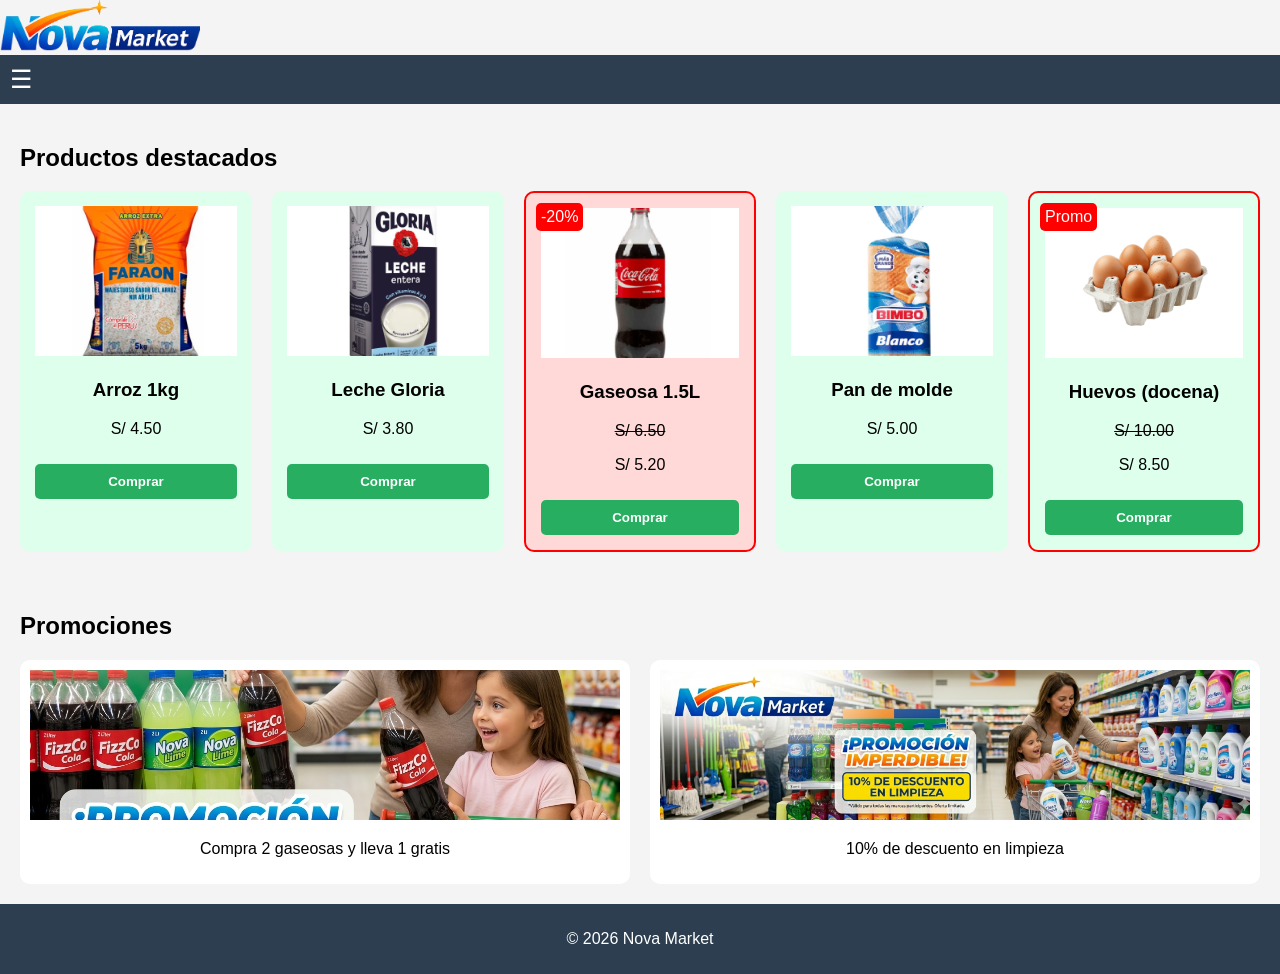
==== index.html @ 9252f85d "Add files via upload" ====
<!DOCTYPE html>
<html lang="es">
<head>
    <meta charset="UTF-8">
    <meta name="viewport" content="width=device-width, initial-scale=1.0">
    <title>Nova Market</title>
    <link rel="stylesheet" href="styles.css">
</head>
<body>

<header>
    <div class="logo-container">
        <img src="logos/logo corte.png" class="logo">
    </div>
</header>

<nav>
    <div class="menu-icon" onclick="toggleMenu()">☰</div>
    <div class="menu-links" id="menu">
        <a href="#">Inicio</a>
        <a href="#productos">Productos</a>
        <a href="#ofertas">Ofertas</a>
        <a href="#contacto">Contacto</a>
    </div>
</nav>

<div class="container" id="productos">
    <h2>Productos destacados</h2>
    <div class="productos">

        <div class="producto">
            <img src="logos/ARROZ.webp">
            <h3>Arroz 1kg</h3>
            <p>S/ 4.50</p>
            <button class="btn-comprar">Comprar</button>
        </div>

        <div class="producto">
            <img src="logos/lechexs.avif">
            <h3>Leche Gloria</h3>
            <p>S/ 3.80</p>
            <button class="btn-comprar">Comprar</button>
        </div>

        <div class="producto descuento">
            <span class="badge">-20%</span>
            <img src="logos/gaseosa.png">
            <h3>Gaseosa 1.5L</h3>
            <p class="old">S/ 6.50</p>
            <p>S/ 5.20</p>
            <button class="btn-comprar">Comprar</button>
        </div>

        <div class="producto">
            <img src="logos/PAnsu.png">
            <h3>Pan de molde</h3>
            <p>S/ 5.00</p>
            <button class="btn-comprar">Comprar</button>
        </div>

        <div class="producto descuento">
            <span class="badge">Promo</span>
            <img src="logos/huevos.png">
            <h3>Huevos (docena)</h3>
            <p class="old">S/ 10.00</p>
            <p>S/ 8.50</p>
            <button class="btn-comprar">Comprar</button>
        </div>

    </div>
</div>

<div class="container" id="ofertas">
    <h2>Promociones</h2>

    <div class="promociones-grid">
        <div class="promo-card">
            <img src="logos/promo 3por 2 gaseosas.png">
            <p>Compra 2 gaseosas y lleva 1 gratis</p>
        </div>

        <div class="promo-card">
            <img src="logos/promo limpikeza.png">
            <p>10% de descuento en limpieza</p>
        </div>
    </div>

</div>

<footer id="contacto">
    <p>&copy; 2026 Nova Market</p>
</footer>

<script>
function toggleMenu(){
    const menu = document.getElementById('menu');
    menu.classList.toggle('show');
}

// Botones comprar
const botones = document.querySelectorAll('.btn-comprar');

botones.forEach(boton => {
    boton.addEventListener('click', () => {
        alert('Producto agregado al carrito 🛒');
    });
});
</script>

</body>
</html>
---- styles.css ----
body {
    font-family: Arial, sans-serif;
    margin: 0;
    background: #f4f4f4;
}

.logo {
    width: 200px;
}

/* NAV */
nav {
    background: #2c3e50;
    padding: 10px;
    display: flex;
    flex-direction: column;
}

.menu-icon {
    font-size: 25px;
    color: white;
    cursor: pointer;
}

.menu-links {
    display: none;
    flex-direction: column;
    background: #2c3e50;
}

.menu-links a {
    color: white;
    padding: 10px;
    text-decoration: none;
}

.menu-links.show {
    display: flex;
}

/* CONTENIDO */
.container {
    padding: 20px;
}

.productos {
    display: grid;
    grid-template-columns: repeat(auto-fit, minmax(200px, 1fr));
    gap: 20px;
}

.producto {
    background: white;
    padding: 15px;
    border-radius: 10px;
    text-align: center;
    position: relative;
}

.producto img {
    width: 100%;
    height: 150px;
    object-fit: cover;
}

/* COLORES */
.producto:nth-child(1) { background: #deffec; }
.producto:nth-child(2) { background: #deffec; }
.producto:nth-child(3) { background: #ffd8d8; }
.producto:nth-child(4) { background: #deffec; }
.producto:nth-child(5) { background: #deffec; }

.descuento {
    border: 2px solid red;
}

.badge {
    position: absolute;
    top: 10px;
    left: 10px;
    background: red;
    color: white;
    padding: 5px;
    border-radius: 5px;
}

.old {
    text-decoration: line-through;
}

/* BOTÓN COMPRAR */
.btn-comprar {
    background: #27ae60;
    color: white;
    border: none;
    padding: 10px;
    margin-top: 10px;
    width: 100%;
    border-radius: 5px;
    cursor: pointer;
    font-weight: bold;
}

.btn-comprar:hover {
    background: #219150;
}

/* PROMOS */
.promociones-grid {
    display: grid;
    grid-template-columns: repeat(auto-fit, minmax(200px, 1fr));
    gap: 20px;
}

.promo-card {
    background: white;
    padding: 10px;
    border-radius: 10px;
    text-align: center;
}

.promo-card img {
    width: 100%;
    height: 150px;
    object-fit: cover;
}

/* FOOTER */
footer {
    background: #2c3e50;
    color: white;
    text-align: center;
    padding: 10px;
}
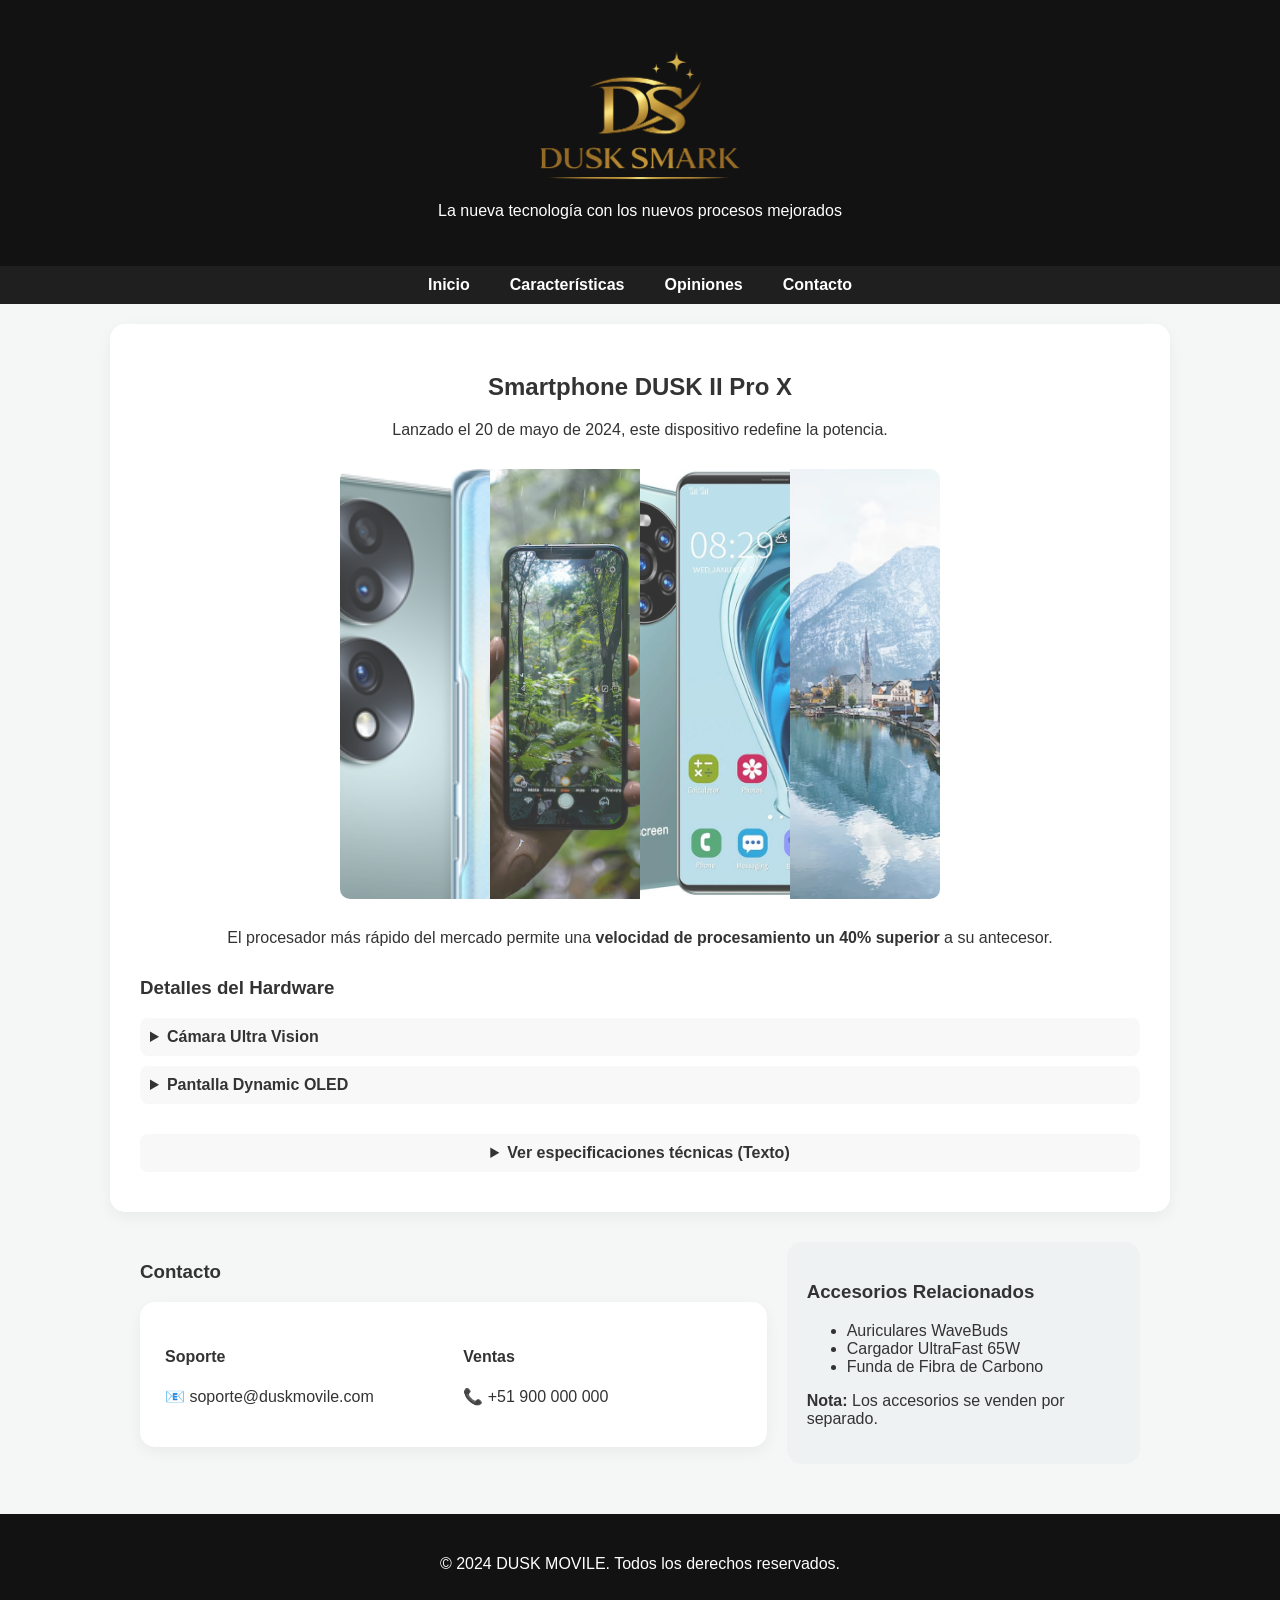
==== commit 51bcdef9: "Add files via upload" ====
--- a/index.html
+++ b/index.html
@@ -3,109 +3,98 @@
 <head>
     <meta charset="UTF-8">
     <meta name="viewport" content="width=device-width, initial-scale=1.0">
-    <title>Nova Market</title>
-    <link rel="stylesheet" href="styles.css">
+    <title>DUSK MOVILE - El Futuro en tus Manos</title>
+    <link rel="stylesheet" href="estilos.css">
 </head>
 <body>
 
-<header>
-    <div class="logo-container">
-        <img src="logos/logo corte.png" class="logo">
-    </div>
-</header>
+    <header>
+        <h1><img src="icons/logoDUSK.png" alt="DUSK LOGO" class="logo"></h1>
+        <p>La nueva tecnología con los nuevos procesos mejorados</p>
+    </header>
 
-<nav>
-    <div class="menu-icon" onclick="toggleMenu()">☰</div>
-    <div class="menu-links" id="menu">
-        <a href="#">Inicio</a>
-        <a href="#productos">Productos</a>
-        <a href="#ofertas">Ofertas</a>
-        <a href="#contacto">Contacto</a>
-    </div>
-</nav>
+    <nav>
+        <ul>
+            <li><a href="#">Inicio</a></li>
+            <li><a href="#">Características</a></li>
+            <li><a href="#">Opiniones</a></li>
+            <li><a href="#">Contacto</a></li>
+        </ul>
+    </nav>
 
-<div class="container" id="productos">
-    <h2>Productos destacados</h2>
-    <div class="productos">
+    <main>
+        <section id="producto-central">
+            <article>
+                <h2>Smartphone DUSK II Pro X</h2>
+                <p>Lanzado el <time datetime="2024-05-20">20 de mayo de 2024</time>, este dispositivo redefine la potencia.</p>
+                
+                <section class="galeria-expandible">
+                    <img src="icons/celar.png" alt="Vista Frontal DUSK">
+                    <img src="icons/CAMARA.png" alt="Vista Lateral DUSK">
+                    <img src="icons/PANTALAA.jpg" alt="Vista Trasera DUSK">
+                    <img src="icons/fotosdd.avif" alt="Detalle Lente DUSK">
+                </section>
 
-        <div class="producto">
-            <img src="logos/ARROZ.webp">
-            <h3>Arroz 1kg</h3>
-            <p>S/ 4.50</p>
-            <button class="btn-comprar">Comprar</button>
+                <p>El procesador más rápido del mercado permite una <b>velocidad de procesamiento un 40% superior</b> a su antecesor.</p>
+                
+                <section class="acordion-container">
+                    <h3>Detalles del Hardware</h3>
+                    <details>
+                        <summary>Cámara Ultra Vision</summary>
+                        <figure>
+                            <img src="icons/camara.png" alt="Lentes de la cámara">
+                            <figcaption>Sensor principal de 108MP con estabilización óptica.</figcaption>
+                        </figure>
+                    </details>
+                    <details>
+                        <summary>Pantalla Dynamic OLED</summary>
+                        <figure>
+                            <img src="icons/PANTALAA.jpg" alt="Pantalla DUSK">
+                            <figcaption>Tasa de refresco de 120Hz para una fluidez total.</figcaption>
+                        </figure>
+                    </details>
+                </section>
+
+                <details>
+                    <summary>Ver especificaciones técnicas (Texto)</summary>
+                    <ul>
+                        <li>Memoria RAM: 16GB</li>
+                        <li>Almacenamiento: 512GB SSD</li>
+                    </ul>
+                </details>
+            </article>
+        </section>
+
+        <div class="contenedor-inferior">
+            <section id="contacto">
+                <h3>Contacto</h3>
+                <div class="contacto-wrapper">
+                    <article>
+                        <h4>Soporte</h4>
+                        <p>📧 soporte@duskmovile.com</p>
+                    </article>
+                    <article>
+                        <h4>Ventas</h4>
+                        <p>📞 +51 900 000 000</p>
+                    </article>
+                </div>
+            </section>
+
+            <aside id="accesorios">
+                <h3>Accesorios Relacionados</h3>
+                <ul>
+                    <li>Auriculares WaveBuds</li>
+                    <li>Cargador UltraFast 65W</li>
+                    <li>Funda de Fibra de Carbono</li>
+                </ul>
+                <p><strong>Nota:</strong> Los accesorios se venden por separado.</p>
+            </aside>
         </div>
+    </main>
 
-        <div class="producto">
-            <img src="logos/lechexs.avif">
-            <h3>Leche Gloria</h3>
-            <p>S/ 3.80</p>
-            <button class="btn-comprar">Comprar</button>
-        </div>
-
-        <div class="producto descuento">
-            <span class="badge">-20%</span>
-            <img src="logos/gaseosa.png">
-            <h3>Gaseosa 1.5L</h3>
-            <p class="old">S/ 6.50</p>
-            <p>S/ 5.20</p>
-            <button class="btn-comprar">Comprar</button>
-        </div>
-
-        <div class="producto">
-            <img src="logos/PAnsu.png">
-            <h3>Pan de molde</h3>
-            <p>S/ 5.00</p>
-            <button class="btn-comprar">Comprar</button>
-        </div>
-
-        <div class="producto descuento">
-            <span class="badge">Promo</span>
-            <img src="logos/huevos.png">
-            <h3>Huevos (docena)</h3>
-            <p class="old">S/ 10.00</p>
-            <p>S/ 8.50</p>
-            <button class="btn-comprar">Comprar</button>
-        </div>
-
-    </div>
-</div>
-
-<div class="container" id="ofertas">
-    <h2>Promociones</h2>
-
-    <div class="promociones-grid">
-        <div class="promo-card">
-            <img src="logos/promo 3por 2 gaseosas.png">
-            <p>Compra 2 gaseosas y lleva 1 gratis</p>
-        </div>
-
-        <div class="promo-card">
-            <img src="logos/promo limpikeza.png">
-            <p>10% de descuento en limpieza</p>
-        </div>
-    </div>
-
-</div>
-
-<footer id="contacto">
-    <p>&copy; 2026 Nova Market</p>
-</footer>
-
-<script>
-function toggleMenu(){
-    const menu = document.getElementById('menu');
-    menu.classList.toggle('show');
-}
-
-// Botones comprar
-const botones = document.querySelectorAll('.btn-comprar');
-
-botones.forEach(boton => {
-    boton.addEventListener('click', () => {
-        alert('Producto agregado al carrito 🛒');
-    });
-});
-</script>
+    <footer>
+        <p>&copy; 2024 DUSK MOVILE. Todos los derechos reservados.</p>
+    </footer>
 
 </body>
 </html>
--- a/estilos.css
+++ b/estilos.css
@@ -0,0 +1,154 @@
+/* --- GENERALES --- */
+body {
+    font-family: 'Segoe UI', Arial, sans-serif;
+    margin: 0;
+    background-color: #f4f7f6;
+    color: #333;
+}
+
+header {
+    background-color: #121212;
+    color: white;
+    text-align: center;
+    padding: 30px 10px;
+}
+
+.logo {
+    max-width: 200px;
+    height: auto;
+    display: block;
+    margin: 0 auto 10px;
+}
+
+nav {
+    background: #1f1f1f;
+    padding: 10px 0;
+    position: sticky;
+    top: 0;
+    z-index: 1000;
+}
+
+nav ul {
+    display: flex;
+    justify-content: center;
+    list-style: none;
+    padding: 0;
+    margin: 0;
+}
+
+nav ul li a {
+    color: #fff;
+    text-decoration: none;
+    padding: 10px 20px;
+    font-weight: bold;
+}
+
+/* --- LAYOUT CENTRAL --- */
+main {
+    max-width: 1000px;
+    margin: 20px auto;
+    padding: 0 20px;
+    display: flex;
+    flex-direction: column; /* Alinea todo hacia abajo */
+    align-items: center;    /* Centra los elementos */
+}
+
+#producto-central {
+    width: 100%;
+    background: white;
+    padding: 30px;
+    border-radius: 15px;
+    box-shadow: 0 5px 15px rgba(0,0,0,0.05);
+    text-align: center; /* Centra el texto del smartphone */
+}
+
+/* --- GALERÍA EXPANDIBLE (TU MODELO) --- */
+.galeria-expandible {
+    display: flex;
+    width: 100%;
+    max-width: 600px;
+    height: 430px;
+    margin: 30px auto;
+    overflow: hidden;
+    border-radius: 10px;
+}
+
+.galeria-expandible img {
+    width: 0px;
+    flex-grow: 1;
+    object-fit: cover;
+    opacity: .8;
+    transition: .5s ease;
+}
+
+.galeria-expandible img:hover {
+    cursor: crosshair;
+    width: 300px;
+    opacity: 1;
+    filter: contrast(120%);
+}
+
+/* --- SECCIÓN INFERIOR (CONTACTO + ACCESORIOS) --- */
+.contenedor-inferior {
+    display: flex;
+    width: 100%;
+    gap: 20px;
+    margin-top: 30px;
+    flex-wrap: wrap;
+}
+
+#contacto {
+    flex: 2; /* Más ancho */
+}
+
+#accesorios {
+    flex: 1; /* Más angosto */
+    background: #eef2f3;
+    padding: 20px;
+    border-radius: 15px;
+}
+
+.contacto-wrapper {
+    display: grid;
+    grid-template-columns: repeat(auto-fit, minmax(200px, 1fr));
+    gap: 20px;
+    background: white;
+    padding: 25px;
+    border-radius: 15px;
+    box-shadow: 0 5px 15px rgba(0,0,0,0.05);
+}
+
+/* --- DETALLES Y SEMÁNTICA --- */
+.acordion-container {
+    text-align: left; /* Mantiene el acordeón legible */
+    margin: 30px 0;
+}
+
+details {
+    background: #f8f8f8;
+    margin-bottom: 10px;
+    border-radius: 8px;
+    padding: 10px;
+}
+
+summary { font-weight: bold; cursor: pointer; }
+
+mark { background: #f1c40f; padding: 2px 5px; }
+
+footer {
+    background: #121212;
+    color: white;
+    text-align: center;
+    padding: 25px;
+    margin-top: 50px;
+}
+
+/* --- AJUSTE MÓVIL --- */
+@media (max-width: 768px) {
+    .contenedor-inferior {
+        flex-direction: column;
+    }
+    .galeria-expandible {
+        height: 300px;
+    }
+}
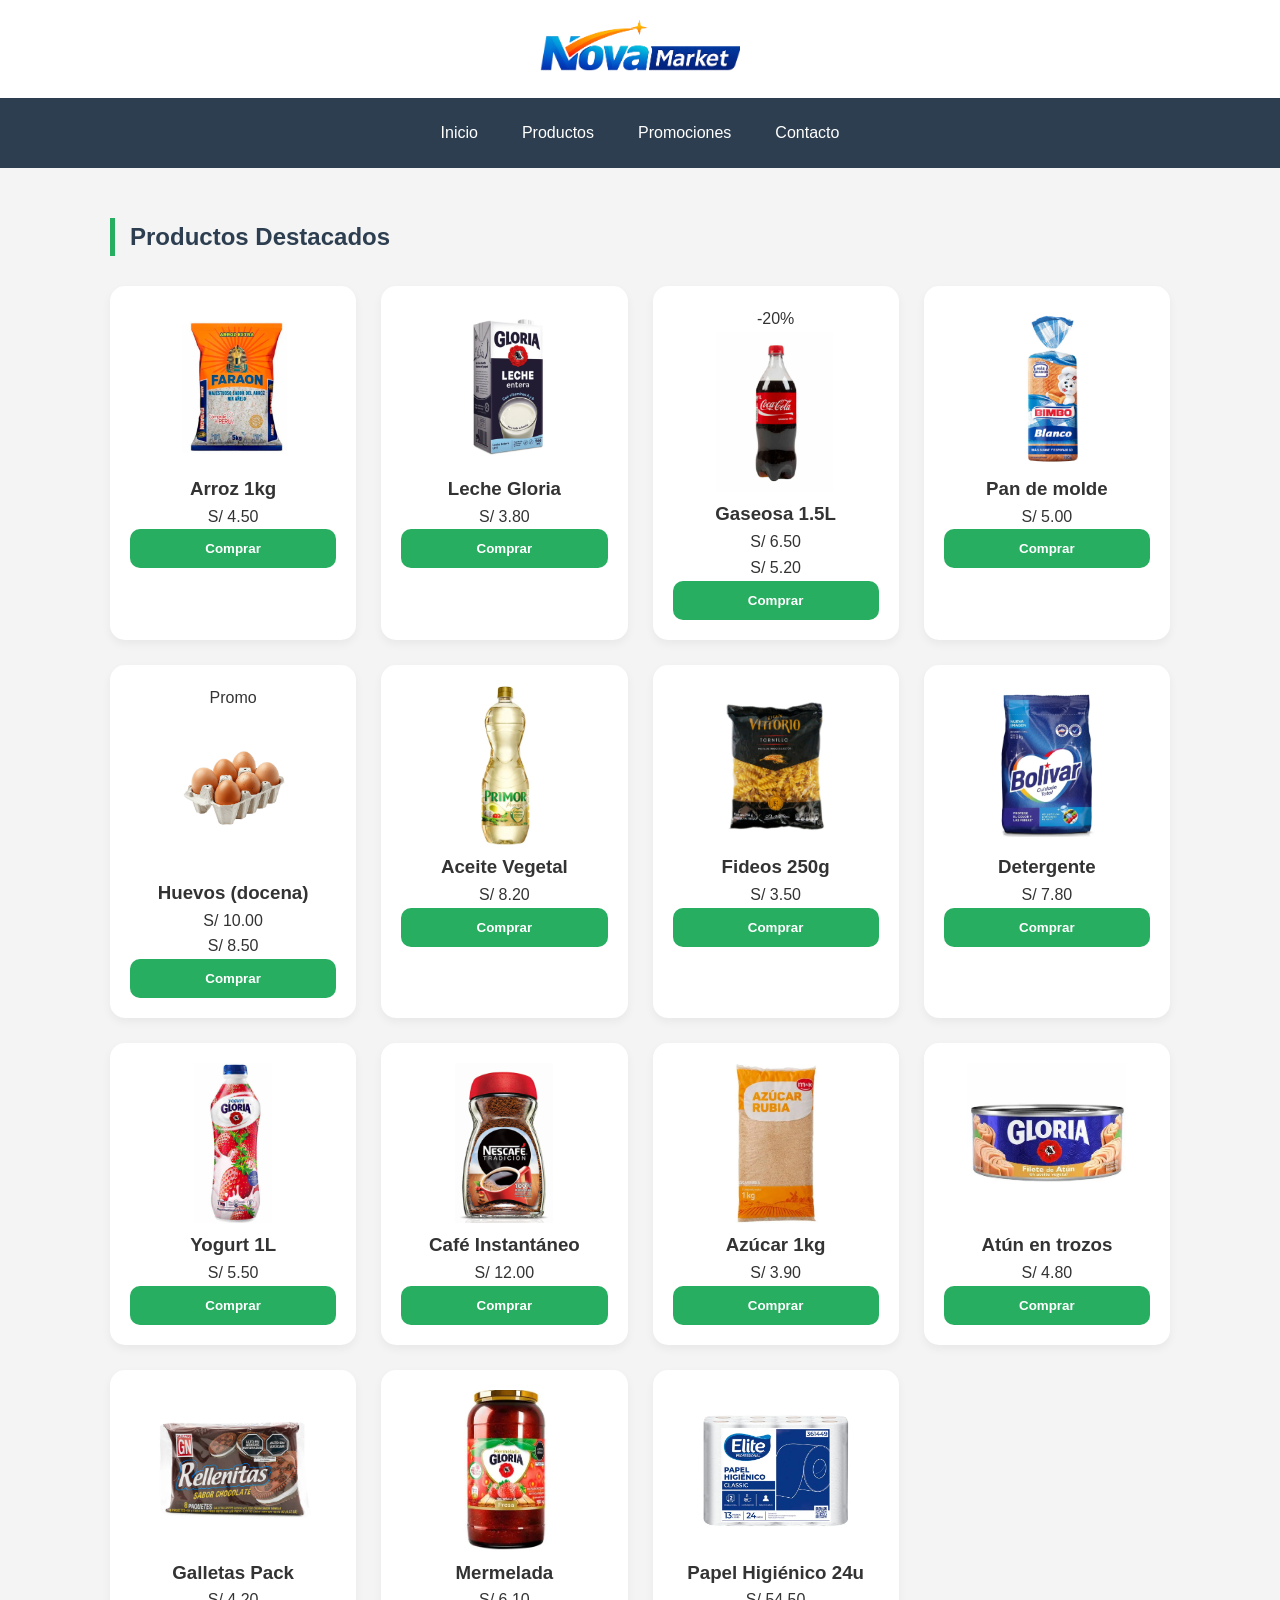
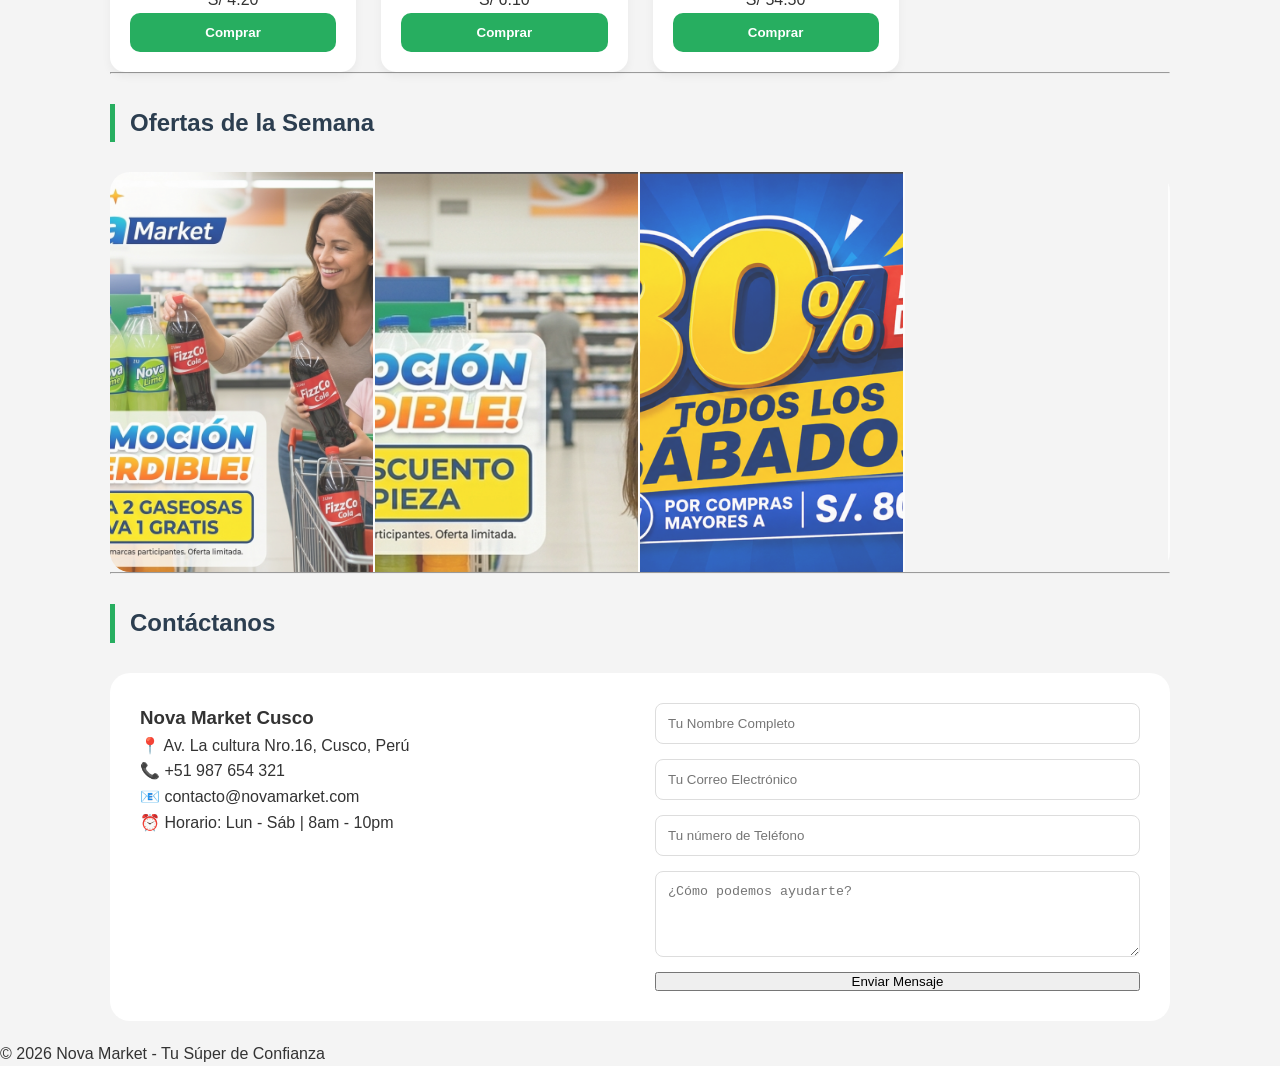
==== commit 62434a81: "Add files via upload" ====
--- a/index.html
+++ b/index.html
@@ -3,98 +3,194 @@
 <head>
     <meta charset="UTF-8">
     <meta name="viewport" content="width=device-width, initial-scale=1.0">
-    <title>DUSK MOVILE - El Futuro en tus Manos</title>
-    <link rel="stylesheet" href="estilos.css">
+    <title>Nova Market | Tu súper online</title>
+    <link rel="stylesheet" href="styles.css">
 </head>
 <body>
 
-    <header>
-        <h1><img src="icons/logoDUSK.png" alt="DUSK LOGO" class="logo"></h1>
-        <p>La nueva tecnología con los nuevos procesos mejorados</p>
-    </header>
+<header>
+    <div class="logo-container">
+        <img src="logos/logo corte.png" class="logo" alt="Nova Market Logo">
+    </div>
+</header>
 
-    <nav>
-        <ul>
-            <li><a href="#">Inicio</a></li>
-            <li><a href="#">Características</a></li>
-            <li><a href="#">Opiniones</a></li>
-            <li><a href="#">Contacto</a></li>
-        </ul>
-    </nav>
+<nav>
+    <div class="menu-icon" onclick="toggleMenu()">☰</div>
+    <div class="menu-links" id="menu">
+        <a href="#">Inicio</a>
+        <a href="#productos">Productos</a>
+        <a href="#ofertas">Promociones</a>
+        <a href="#contacto">Contacto</a>
+    </div>
+</nav>
 
-    <main>
-        <section id="producto-central">
-            <article>
-                <h2>Smartphone DUSK II Pro X</h2>
-                <p>Lanzado el <time datetime="2024-05-20">20 de mayo de 2024</time>, este dispositivo redefine la potencia.</p>
-                
-                <section class="galeria-expandible">
-                    <img src="icons/celar.png" alt="Vista Frontal DUSK">
-                    <img src="icons/CAMARA.png" alt="Vista Lateral DUSK">
-                    <img src="icons/PANTALAA.jpg" alt="Vista Trasera DUSK">
-                    <img src="icons/fotosdd.avif" alt="Detalle Lente DUSK">
-                </section>
+<main class="container">
+    
+    <section id="productos">
+        <section id="productos">
+    <h2>Productos Destacados</h2>
+    <div class="productos-grid">
 
-                <p>El procesador más rápido del mercado permite una <b>velocidad de procesamiento un 40% superior</b> a su antecesor.</p>
-                
-                <section class="acordion-container">
-                    <h3>Detalles del Hardware</h3>
-                    <details>
-                        <summary>Cámara Ultra Vision</summary>
-                        <figure>
-                            <img src="icons/camara.png" alt="Lentes de la cámara">
-                            <figcaption>Sensor principal de 108MP con estabilización óptica.</figcaption>
-                        </figure>
-                    </details>
-                    <details>
-                        <summary>Pantalla Dynamic OLED</summary>
-                        <figure>
-                            <img src="icons/PANTALAA.jpg" alt="Pantalla DUSK">
-                            <figcaption>Tasa de refresco de 120Hz para una fluidez total.</figcaption>
-                        </figure>
-                    </details>
-                </section>
+        <div class="producto">
+            <img src="logos/ARROZ.webp" alt="Arroz">
+            <h3>Arroz 1kg</h3>
+            <p class="precio">S/ 4.50</p>
+            <button class="btn-comprar">Comprar</button>
+        </div>
 
-                <details>
-                    <summary>Ver especificaciones técnicas (Texto)</summary>
-                    <ul>
-                        <li>Memoria RAM: 16GB</li>
-                        <li>Almacenamiento: 512GB SSD</li>
-                    </ul>
-                </details>
-            </article>
-        </section>
+        <div class="producto">
+            <img src="logos/lechexs.avif" alt="Leche">
+            <h3>Leche Gloria</h3>
+            <p class="precio">S/ 3.80</p>
+            <button class="btn-comprar">Comprar</button>
+        </div>
 
-        <div class="contenedor-inferior">
-            <section id="contacto">
-                <h3>Contacto</h3>
-                <div class="contacto-wrapper">
-                    <article>
-                        <h4>Soporte</h4>
-                        <p>📧 soporte@duskmovile.com</p>
-                    </article>
-                    <article>
-                        <h4>Ventas</h4>
-                        <p>📞 +51 900 000 000</p>
-                    </article>
-                </div>
-            </section>
+        <div class="producto descuento">
+            <span class="badge">-20%</span>
+            <img src="logos/gaseosa.png" alt="Gaseosa">
+            <h3>Gaseosa 1.5L</h3>
+            <p class="old">S/ 6.50</p>
+            <p class="precio">S/ 5.20</p>
+            <button class="btn-comprar">Comprar</button>
+        </div>
 
-            <aside id="accesorios">
-                <h3>Accesorios Relacionados</h3>
-                <ul>
-                    <li>Auriculares WaveBuds</li>
-                    <li>Cargador UltraFast 65W</li>
-                    <li>Funda de Fibra de Carbono</li>
-                </ul>
-                <p><strong>Nota:</strong> Los accesorios se venden por separado.</p>
-            </aside>
+        <div class="producto">
+            <img src="logos/PAnsu.png" alt="Pan">
+            <h3>Pan de molde</h3>
+            <p class="precio">S/ 5.00</p>
+            <button class="btn-comprar">Comprar</button>
         </div>
-    </main>
 
-    <footer>
-        <p>&copy; 2024 DUSK MOVILE. Todos los derechos reservados.</p>
-    </footer>
+        <div class="producto descuento">
+            <span class="badge">Promo</span>
+            <img src="logos/huevos.png" alt="Huevos">
+            <h3>Huevos (docena)</h3>
+            <p class="old">S/ 10.00</p>
+            <p class="precio">S/ 8.50</p>
+            <button class="btn-comprar">Comprar</button>
+        </div>
 
+        <div class="producto">
+            <img src="logos/aceite.png" alt="Aceite">
+            <h3>Aceite Vegetal</h3>
+            <p class="precio">S/ 8.20</p>
+            <button class="btn-comprar">Comprar</button>
+        </div>
+
+        <div class="producto">
+            <img src="logos/fideos.png" alt="Fideos">
+            <h3>Fideos 250g</h3>
+            <p class="precio">S/ 3.50</p>
+            <button class="btn-comprar">Comprar</button>
+        </div>
+
+        <div class="producto">
+            <img src="logos/detergente.png" alt="Detergente">
+            <h3>Detergente</h3>
+            <p class="precio">S/ 7.80</p>
+            <button class="btn-comprar">Comprar</button>
+        </div>
+
+        <div class="producto">
+            <img src="logos/yogurt.png" alt="Yogurt">
+            <h3>Yogurt 1L</h3>
+            <p class="precio">S/ 5.50</p>
+            <button class="btn-comprar">Comprar</button>
+        </div>
+
+        <div class="producto">
+            <img src="logos/cafe.png" alt="Cafe">
+            <h3>Café Instantáneo</h3>
+            <p class="precio">S/ 12.00</p>
+            <button class="btn-comprar">Comprar</button>
+        </div>
+
+        <div class="producto">
+            <img src="logos/azucar.png" alt="Azúcar">
+            <h3>Azúcar 1kg</h3>
+            <p class="precio">S/ 3.90</p>
+            <button class="btn-comprar">Comprar</button>
+        </div>
+
+        <div class="producto">
+            <img src="logos/atun.png" alt="Atún">
+            <h3>Atún en trozos</h3>
+            <p class="precio">S/ 4.80</p>
+            <button class="btn-comprar">Comprar</button>
+        </div>
+
+        <div class="producto">
+            <img src="logos/galletas.png" alt="Galletas">
+            <h3>Galletas Pack</h3>
+            <p class="precio">S/ 4.20</p>
+            <button class="btn-comprar">Comprar</button>
+        </div>
+
+        <div class="producto">
+            <img src="logos/mermelada.png" alt="Mermelada">
+            <h3>Mermelada</h3>
+            <p class="precio">S/ 6.10</p>
+            <button class="btn-comprar">Comprar</button>
+        </div>
+
+        <div class="producto">
+            <img src="logos/papel.png" alt="Papel">
+            <h3>Papel Higiénico 24u</h3>
+            <p class="precio">S/ 54.50</p>
+            <button class="btn-comprar">Comprar</button>
+        </div>
+
+    </div>
+</section>
+    </section>
+
+    <hr class="separator">
+
+    <section id="ofertas">
+        <h2>Ofertas de la Semana</h2>
+        <div class="acordion-container">
+            <img src="logos/promo 3por 2 gaseosas.png" alt="Promo Gaseosas">
+            <img src="logos/promoigene.png" alt="Promo Higiene">
+            <img src="logos/descuentro.png" alt="Descuento">
+
+            <a href="biolacteo.html"  class="link-promo">
+                <img src="logos/biolacteo.png" alt="biolacteo">
+            </a>
+        </div>
+    </section>
+
+    <hr class="separator">
+
+    <section id="contacto">
+        <h2>Contáctanos</h2>
+        <div class="contacto-wrapper">
+            <div class="contacto-info">
+                <h3>Nova Market Cusco</h3>
+                <p>📍 Av. La cultura Nro.16, Cusco, Perú</p>
+                <p>📞 +51 987 654 321</p>
+                <p>📧 contacto@novamarket.com</p>
+                <p>⏰ Horario: Lun - Sáb | 8am - 10pm</p>
+            </div>
+            
+            <form class="contacto-form" id="miFormulario">
+                <input type="text" placeholder="Tu Nombre Completo" required>
+                <input type="email" placeholder="Tu Correo Electrónico" required>
+                <input type="number" placeholder="Tu número de Teléfono" required>
+                <textarea placeholder="¿Cómo podemos ayudarte?" rows="4" required></textarea>
+                <button type="submit" class="btn-enviar">Enviar Mensaje</button>
+            </form>
+        </div>
+    </section>
+</main>
+
+<div id="cart-float">
+    🛒 Carrito: <span id="cart-count">0</span>
+</div>
+
+<footer>
+    <p>&copy; 2026 Nova Market - Tu Súper de Confianza</p>
+</footer>
+
+<script src="script.js"></script>
 </body>
 </html>
--- a/styles.css
+++ b/styles.css
@@ -0,0 +1,131 @@
+/* --- ESTILOS GENERALES --- */
+* { margin: 0; padding: 0; box-sizing: border-box; }
+
+body {
+    font-family: 'Segoe UI', Tahoma, Geneva, Verdana, sans-serif;
+    background: #f4f4f4;
+    color: #333;
+    line-height: 1.6;
+    scroll-behavior: smooth;
+    overflow-x: hidden;
+}
+
+.container { max-width: 1100px; margin: 0 auto; padding: 20px; }
+
+h2 {
+    margin: 30px 0;
+    color: #2c3e50;
+    border-left: 5px solid #27ae60;
+    padding-left: 15px;
+}
+
+/* --- HEADER & NAV --- */
+header { background: white; text-align: center; padding: 20px 0; }
+.logo { width: 200px; }
+
+nav {
+    background: #2c3e50;
+    padding: 10px 20px;
+    position: sticky;
+    top: 0;
+    z-index: 1000;
+}
+
+.menu-icon { font-size: 28px; color: white; cursor: pointer; display: block; }
+.menu-links { display: none; flex-direction: column; }
+.menu-links.show { display: flex; }
+.menu-links a { color: white; padding: 12px; text-decoration: none; border-bottom: 1px solid #34495e; }
+
+/* --- GRID PRODUCTOS --- */
+.productos-grid {
+    display: grid;
+    grid-template-columns: repeat(auto-fit, minmax(220px, 1fr));
+    gap: 25px;
+}
+
+.producto {
+    background: white;
+    padding: 20px;
+    border-radius: 15px;
+    text-align: center;
+    position: relative;
+    box-shadow: 0 4px 10px rgba(0,0,0,0.05);
+    transition: 0.3s;
+}
+
+.producto:hover { transform: translateY(-8px); box-shadow: 0 10px 20px rgba(0,0,0,0.1); }
+
+.producto img { width: 100%; height: 160px; object-fit: contain; }
+
+.btn-comprar {
+    background: #27ae60;
+    color: white;
+    border: none;
+    padding: 12px;
+    width: 100%;
+    border-radius: 10px;
+    cursor: pointer;
+    font-weight: bold;
+}
+
+/* --- ACORDEÓN --- */
+.acordion-container {
+    display: flex;
+    width: 100%;
+    height: 400px;
+    overflow: hidden;
+    border-radius: 20px;
+}
+
+.acordion-container img, .link-promo {
+    flex-grow: 1;
+    width: 0;
+    object-fit: cover;
+    opacity: .8;
+    transition: .7s ease;
+    border-right: 2px solid white;
+}
+
+.acordion-container img:hover, .link-promo:hover {
+    flex-grow: 5;
+    opacity: 1;
+    cursor: pointer;
+}
+
+/* --- CARRITO FLOTANTE --- */
+#cart-float {
+    position: fixed;
+    bottom: 20px;
+    right: 20px;
+    background: #e67e22;
+    color: white;
+    padding: 15px 25px;
+    border-radius: 50px;
+    font-weight: bold;
+    box-shadow: 0 4px 15px rgba(0,0,0,0.2);
+    display: none;
+    z-index: 2000;
+}
+
+/* --- CONTACTO --- */
+.contacto-wrapper {
+    display: grid;
+    grid-template-columns: repeat(auto-fit, minmax(300px, 1fr));
+    gap: 30px;
+    background: white;
+    padding: 30px;
+    border-radius: 20px;
+}
+
+.contacto-form { display: flex; flex-direction: column; gap: 15px; }
+.contacto-form input, .contacto-form textarea {
+    padding: 12px;
+    border: 1px solid #ddd;
+    border-radius: 8px;
+}
+
+@media (min-width: 769px) {
+    .menu-icon { display: none; }
+    .menu-links { display: flex; flex-direction: row; justify-content: center; gap: 20px; }
+    .menu-links a { border: none; }
+}
